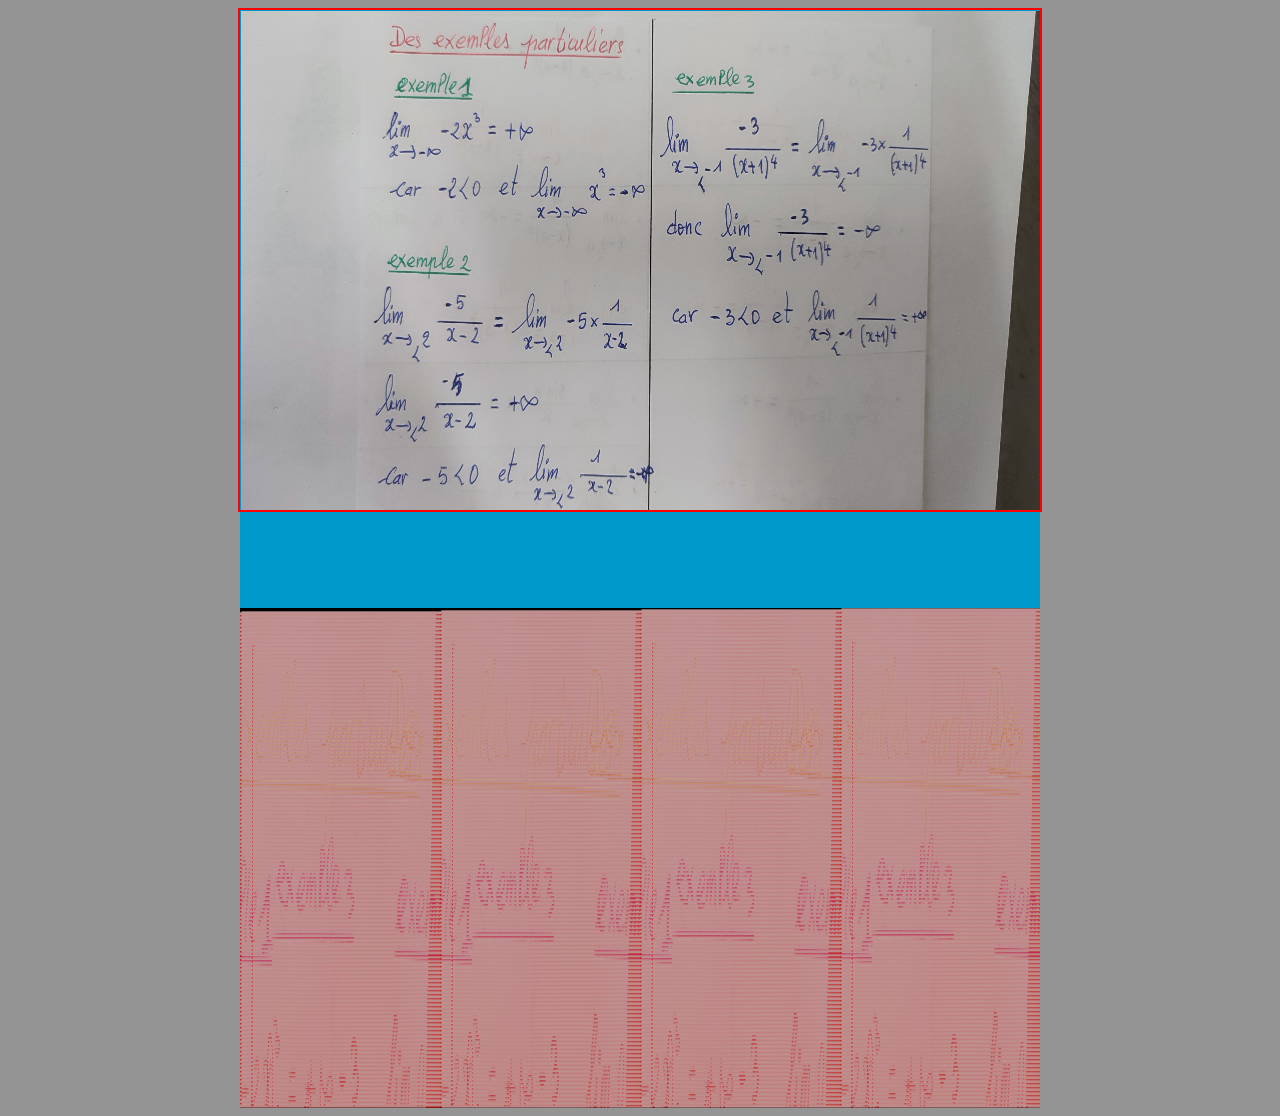
==== index.html @ bc02d4cb "Update and rename canva.html to index.html" ====
<!DOCTYPE html>
<html>
<head>
<meta charset="utf-8">
<title> HOME   </title>
<link rel="stylesheet" type="text/css" href="stylcanva.css">

</head>
<body> 
<script>
let ns="http://www.w3.org/2000/svg";
window.onload=function(){
var canvas=document.querySelector("#canv");
var context=canvas.getContext('2d');
var imag=new Image(); 
imag.onload=function(){context.drawImage(imag,0,0,4000,1800,1,1,800,500);
var imagedata=context.getImageData(0,0,canvas.width,canvas.height);

var pix=imagedata.data;
for(let i=0;i<500;i++){for(let j=0;j<800;j++){let r=parseInt((pix[4*j+800*i-1]/255)*100);
let v=parseInt((pix[4*j+1+800*i-1]/255)*100);let b=parseInt((pix[4*j+2+800*i-1]/255)*100);
let col="rgba("+r+"%,"+v+"%,"+b+"%,1)";
let dr=document.createElementNS(ns,"line");
dr.setAttribute("x1",""+j);dr.setAttribute("x2",""+(j+1));dr.setAttribute("y1",""+i);dr.setAttribute("y2",""+i);
dr.setAttribute("stroke-width","1");dr.setAttribute("stroke",col);
document.querySelector("#sv").append(dr);


}

}
}
imag.src='courimg1.jpg';
 };


 

</script>




<div id="chap">

<canvas id="canv" width="800" height="500"></canvas>

<svg id="sv"></svg>

</div>

 
</body>
</html>
---- stylcanva.css ----
a{color:white; text-decoration:none;}
canvas{border:2px solid red;}
svg{background-color: rgba(0%,0%,0%,1);height: 500px;width: 800px;}
body{background-color: rgba(30%,30%,30%,0.6);display:flex;justify-content:center;}
#nv1{background-color: rgba(60%,100%,60%,1);position: absolute;height: 400px;width:800px;}

#niv{background-color: rgba(0%,0%,0%,1);position: absolute;height: 60px;width:250px;left:5px; 
top:10px;color:white;font-size:20px;content:justify;text-align: center;}
#e6{background-color: rgba(0%,0%,0%,1);position: absolute;height: 40px;width:60px;left:5px; 
top:72px;color:white;font-size:25px;font-family:Arial;content: justify; text-align: center;
display: inline-block;}

#e5{background-color: rgba(0%,0%,0%,1);position: absolute;height: 40px;width:60px;left:68px; 
top:72px;color:white;font-size:25px;font-family:Arial;content: justify;text-align: center;display: inline-block;}

#e4{background-color: rgba(0%,0%,0%,1);position: absolute;height: 40px;width:60px;left:131px; 
top:72px;color:white;font-size:25px;font-family:Arial;content: justify;text-align: center;display: inline-block;}

#e3{background-color: rgba(0%,0%,0%,1);position: absolute;height: 40px;width:60px;left:194px; 
top:72px;color:white;font-size:25px;font-family:Arial;content: justify; text-align: center;display: inline-block;}

#e2{background-color: rgba(0%,0%,0%,1);position: absolute;height: 40px;width:60px;left:5px; 
top:114px;color:white;font-size:25px;font-family:Arial;content: justify; text-align: center;display: inline-block;}
#e1{background-color: rgba(0%,0%,0%,1);position: absolute;height: 40px;width:60px;left:68px; 
top:114px;color:white;font-size:25px;font-family:Arial;content: justify; text-align: center;display: inline-block;}

#ter{background-color: rgba(0%,100%,0%,1);position: absolute;height: 40px;width:60px;left:131px; 
top:114px;color:white;font-size:25px;font-family:Arial;content: justify; text-align: center;display: inline-block;}

#bp1{background-color: rgba(0%,0%,0%,1);position: absolute;height: 40px;width:80px;left:5px; 
top:163px;color:white;font-size:20px;font-family:Arial;content: justify; text-align: center;display: inline-block;}

#bp2{background-color: rgba(0%,0%,0%,1);position: absolute;height: 40px;width:80px;left:88px; 
top:163px;color:white;font-size:20px;font-family:Arial;content: justify; text-align: center;display: inline-block;}

#bp3{background-color: rgba(0%,0%,0%,1);position: absolute;height: 40px;width:80px;left:171px; 
top:163px;color:white;font-size:20px;font-family:Arial;content: justify; text-align: center;display: inline-block;}

#bp4{background-color: rgba(0%,0%,0%,1);position: absolute;height: 40px;width:80px;left:5px; 
top:210px;color:white;font-size:20px;font-family:Arial;content: justify; text-align: center;display: inline-block;}

#bp5{background-color: rgba(0%,0%,0%,1);position: absolute;height: 40px;width:80px;left:88px; 
top:210px;color:white;font-size:20px;font-family:Arial;content: justify; text-align: center;display: inline-block;}

#conex{background-color: rgba(0%,0%,100%,1);position: absolute;height: 60px;width:300px;left:20px; 
top:280px;color:white;font-size:40px;font-family:Arial;content: justify; text-align: center;display: block;}


#regis{background-color: rgba(0%,0%,100%,1);position: absolute;height: 60px;width:300px; 
top:280px;color:white;font-size:40px;font-family:Arial;content: justify; text-align: center;display: block;}

#chap{background-color: rgba(0%,60%,80%,1);height: 1100px;width:800px;
display:flex;align-items:center; justify-content:space-between;flex-direction:column;}

#subj{background-color: rgba(0%,0%,0%,1);height: 50px;width:600px;
display:flex;align-items:center; justify-content:center;
color:white;font-size:40px;font-family:Arial;content: justify; text-align: center;}


#sj1{background-color: rgba(0%,0%,0%,1);height: 30px;width:600px;
display:flex;align-items:center; justify-content:center;
color:white;font-size:20px;font-family:Arial;
 border-radius:5px; border: 1px solid rgba(100%,0%,50%,1); }

#sj2{background-color: rgba(0%,0%,0%,1);height: 30px;width:600px;
display:flex;align-items:center; justify-content:center; 
color:white;font-size:20px;font-family:Arial;
 border-radius:5px; border: 1px solid rgba(100%,0%,50%,1);}

#sj3{background-color: rgba(0%,0%,0%,1);height: 30px;width:600px;
display:flex;align-items:center; justify-content:center;
color:white;font-size:20px;font-family:Arial;
 border-radius:5px; border: 1px solid rgba(100%,0%,50%,1);}


#sj4{background-color: rgba(0%,0%,0%,1);height: 30px;width:600px;
display:flex;align-items:center; justify-content:center; 
color:white;font-size:20px;font-family:Arial;
 border-radius:5px; border: 1px solid rgba(100%,0%,50%,1);}

#sj5{background-color: rgba(0%,0%,0%,1);height: 30px;width:600px; 
display:flex;align-items:center; justify-content:center;
color:white;font-size:20px;font-family:Arial;
 border-radius:5px; border: 1px solid rgba(100%,0%,50%,1);}

#sj6{background-color: rgba(0%,0%,0%,1);height: 30px;width:600px;
display:flex;align-items:center; justify-content:center;
color:white;font-size:20px;font-family:Arial
 border-radius:5px; border: 1px solid rgba(100%,0%,50%,1);}



#sj7{background-color: rgba(0%,0%,0%,1);height: 30px;width:600px;
display:flex;align-items:center; justify-content:center; 
color:white;font-size:20px;font-family:Arial;
 border-radius:5px; border: 1px solid rgba(100%,0%,50%,1);}

#sj8{background-color: rgba(0%,0%,0%,1);height: 40px;width:600px;
display:flex;align-items:center; justify-content:center; 
color:white;font-size:20px;font-family:Arial;
 border-radius:5px; border: 1px solid rgba(100%,0%,50%,1);}

#sj9{background-color: rgba(0%,0%,0%,1);height: 30px;width:600px;
display:flex;align-items:center; justify-content:center;
color:white;font-size:20px;font-family:Arial;
 border-radius:5px; border: 1px solid rgba(100%,0%,50%,1);}

#sj10{background-color: rgba(0%,0%,0%,1);height: 30px;width:600px;
display:flex;align-items:center; justify-content:center; 
color:white;font-size:20px;font-family:Arial; 
text-align: center; border-radius:5px; border: 1px solid rgba(100%,0%,50%,1);}

#sj11{background-color: rgba(0%,0%,0%,1);height: 30px;width:600px;
display:flex;align-items:center; justify-content:center; 
color:white;font-size:20px;font-family:Arial;content: justify; text-align: center;
 border-radius:5px; border: 1px solid rgba(100%,0%,50%,1);}


#sj12{background-color: rgba(0%,0%,0%,1);height: 30px;width:600px;
display:flex;align-items:center; justify-content:center; 
color:white;font-size:17px;font-family:Arial;content: justify; text-align: center;
 border-radius:5px; border: 1px solid rgba(100%,0%,50%,1);}


#sj13{background-color: rgba(0%,0%,0%,1);height: 30px;width:600px;
display:flex;align-items:center; justify-content:center;
color:white;font-size:20px;font-family:Arial;
 border-radius:5px; border: 1px solid rgba(100%,0%,50%,1);}
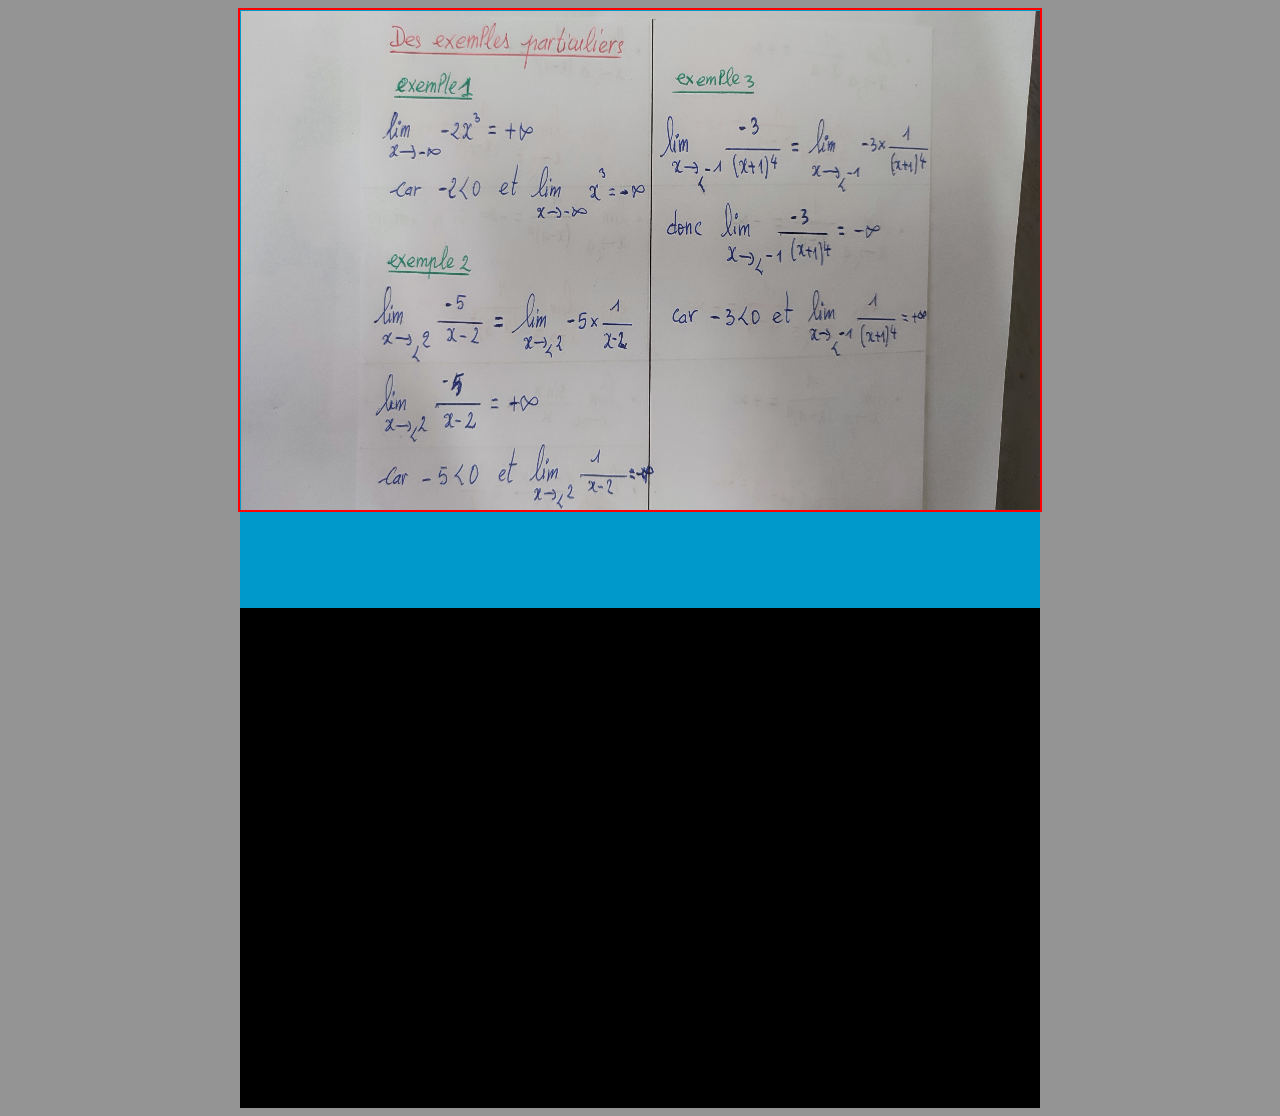
==== commit ba7fd4d2: "Update index.html" ====
--- a/index.html
+++ b/index.html
@@ -19,9 +19,10 @@
 var imagedata=context.getImageData(0,0,canvas.width,canvas.height);
 
 var pix=imagedata.data;
-for(let i=0;i<500;i++){for(let j=0;j<800;j++){let r=parseInt((pix[4*j+800*i-1]/255)*100);
-let v=parseInt((pix[4*j+1+800*i-1]/255)*100);let b=parseInt((pix[4*j+2+800*i-1]/255)*100);
-let col="rgba("+r+"%,"+v+"%,"+b+"%,1)";
+for(let i=0;i<500;i++){for(let j=0;j<800;j++){let r=parseInt(pix[4*j+800*i*4-4]);
+let v=parseInt(pix[4*j+1+800*i*4-4]);let b=parseInt(pix[4*j+2+800*i*4-4]);
+/*let col="rgba("+r+"%,"+v+"%,"+b+"%,1)";*/
+ let col="rgba("+r+" "+v+" "+b+" 1)";                                             
 let dr=document.createElementNS(ns,"line");
 dr.setAttribute("x1",""+j);dr.setAttribute("x2",""+(j+1));dr.setAttribute("y1",""+i);dr.setAttribute("y2",""+i);
 dr.setAttribute("stroke-width","1");dr.setAttribute("stroke",col);
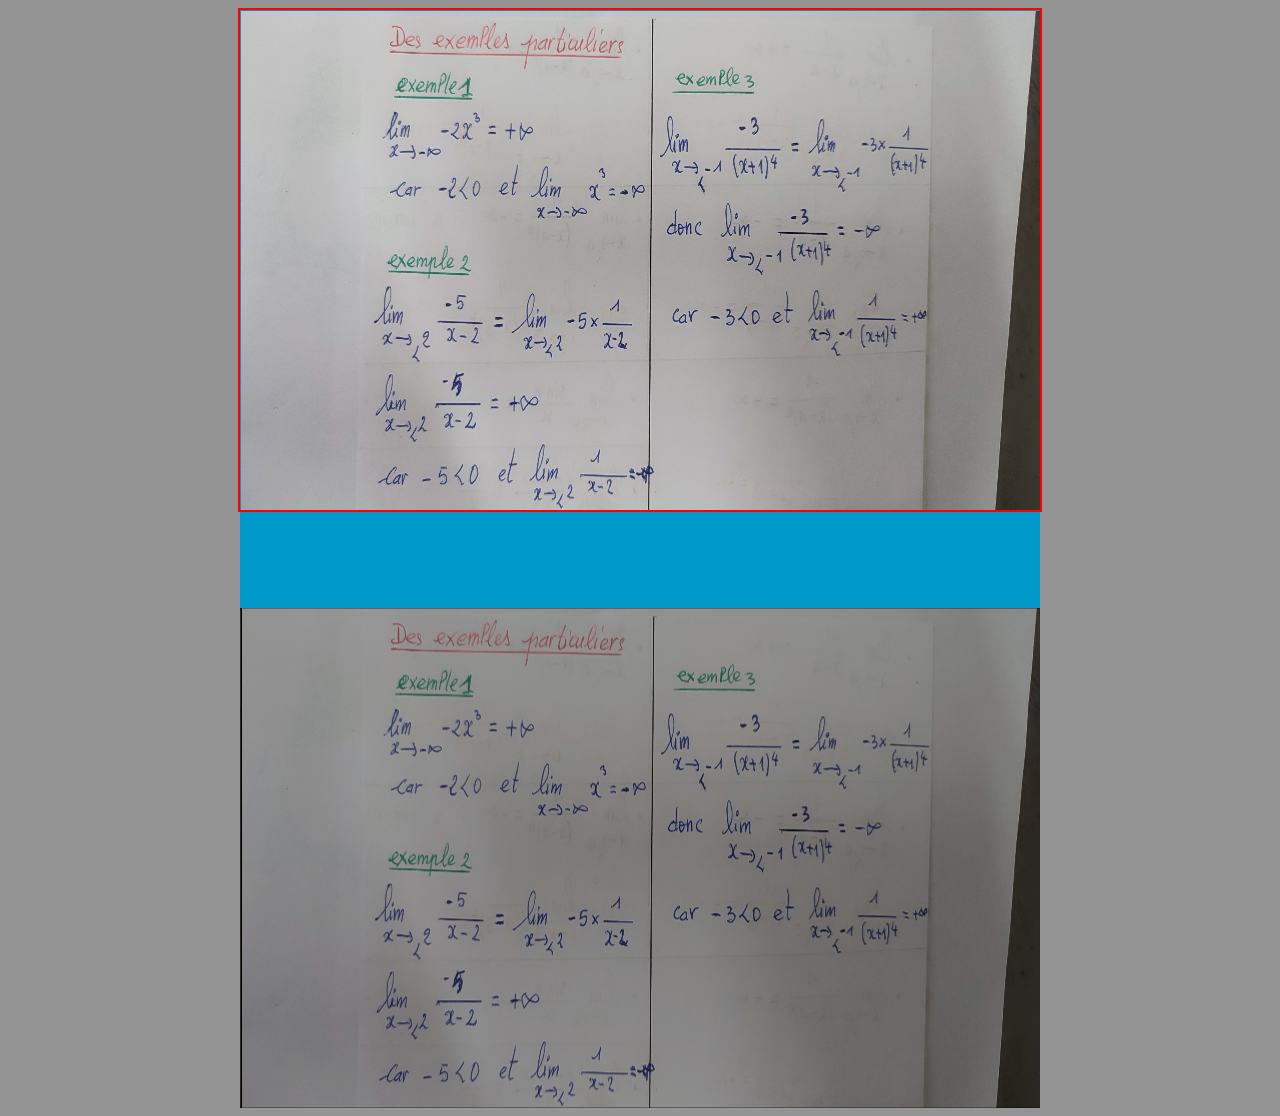
==== commit 07d3dd8f: "Update index.html" ====
--- a/index.html
+++ b/index.html
@@ -22,7 +22,7 @@
 for(let i=0;i<500;i++){for(let j=0;j<800;j++){let r=parseInt(pix[4*j+800*i*4-4]);
 let v=parseInt(pix[4*j+1+800*i*4-4]);let b=parseInt(pix[4*j+2+800*i*4-4]);
 /*let col="rgba("+r+"%,"+v+"%,"+b+"%,1)";*/
- let col="rgba("+r+" "+v+" "+b+" 1)";                                             
+ let col="rgba("+r+","+v+","+b+",1)";                                             
 let dr=document.createElementNS(ns,"line");
 dr.setAttribute("x1",""+j);dr.setAttribute("x2",""+(j+1));dr.setAttribute("y1",""+i);dr.setAttribute("y2",""+i);
 dr.setAttribute("stroke-width","1");dr.setAttribute("stroke",col);
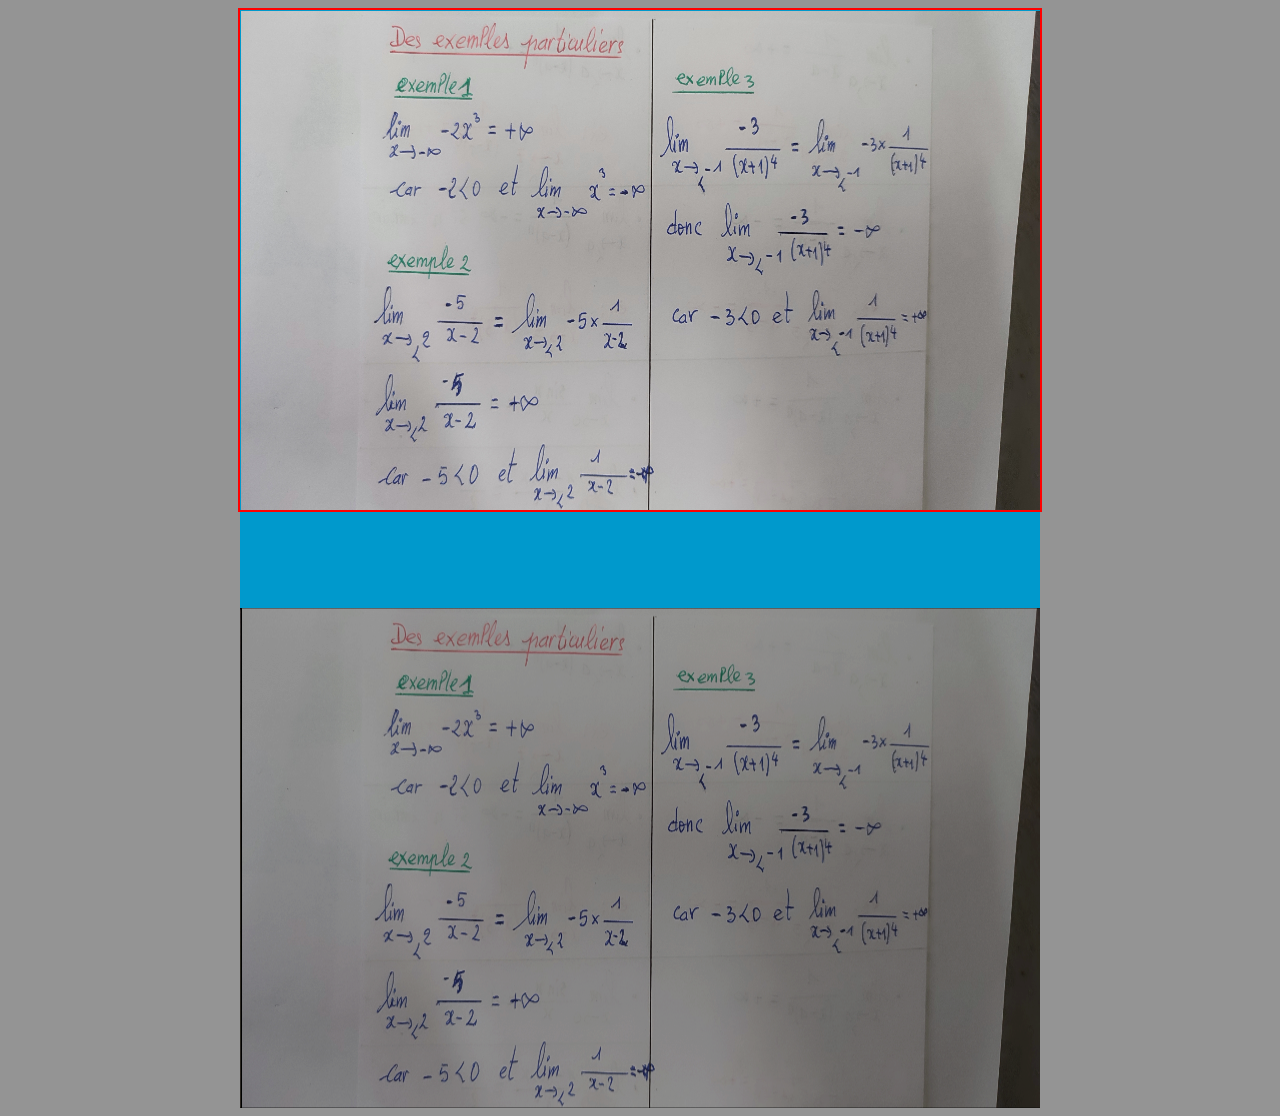
==== commit 5630c009: "Update index.html" ====
--- a/index.html
+++ b/index.html
@@ -19,10 +19,9 @@
 var imagedata=context.getImageData(0,0,canvas.width,canvas.height);
 
 var pix=imagedata.data;
-for(let i=0;i<500;i++){for(let j=0;j<800;j++){let r=parseInt(pix[4*j+800*i*4-4]);
-let v=parseInt(pix[4*j+1+800*i*4-4]);let b=parseInt(pix[4*j+2+800*i*4-4]);
-/*let col="rgba("+r+"%,"+v+"%,"+b+"%,1)";*/
- let col="rgba("+r+","+v+","+b+",1)";                                             
+for(let i=0;i<500;i++){for(let j=0;j<800;j++){let r=parseInt((pix[4*j+800*i*4-4]/255)*100);
+let v=parseInt((pix[4*j+1+800*i*4-4]/255)*100);let b=parseInt((pix[4*j+2+800*i*4-4]/255)*100);
+let col="rgba("+r+"%,"+v+"%,"+b+"%,1)";                                            
 let dr=document.createElementNS(ns,"line");
 dr.setAttribute("x1",""+j);dr.setAttribute("x2",""+(j+1));dr.setAttribute("y1",""+i);dr.setAttribute("y2",""+i);
 dr.setAttribute("stroke-width","1");dr.setAttribute("stroke",col);
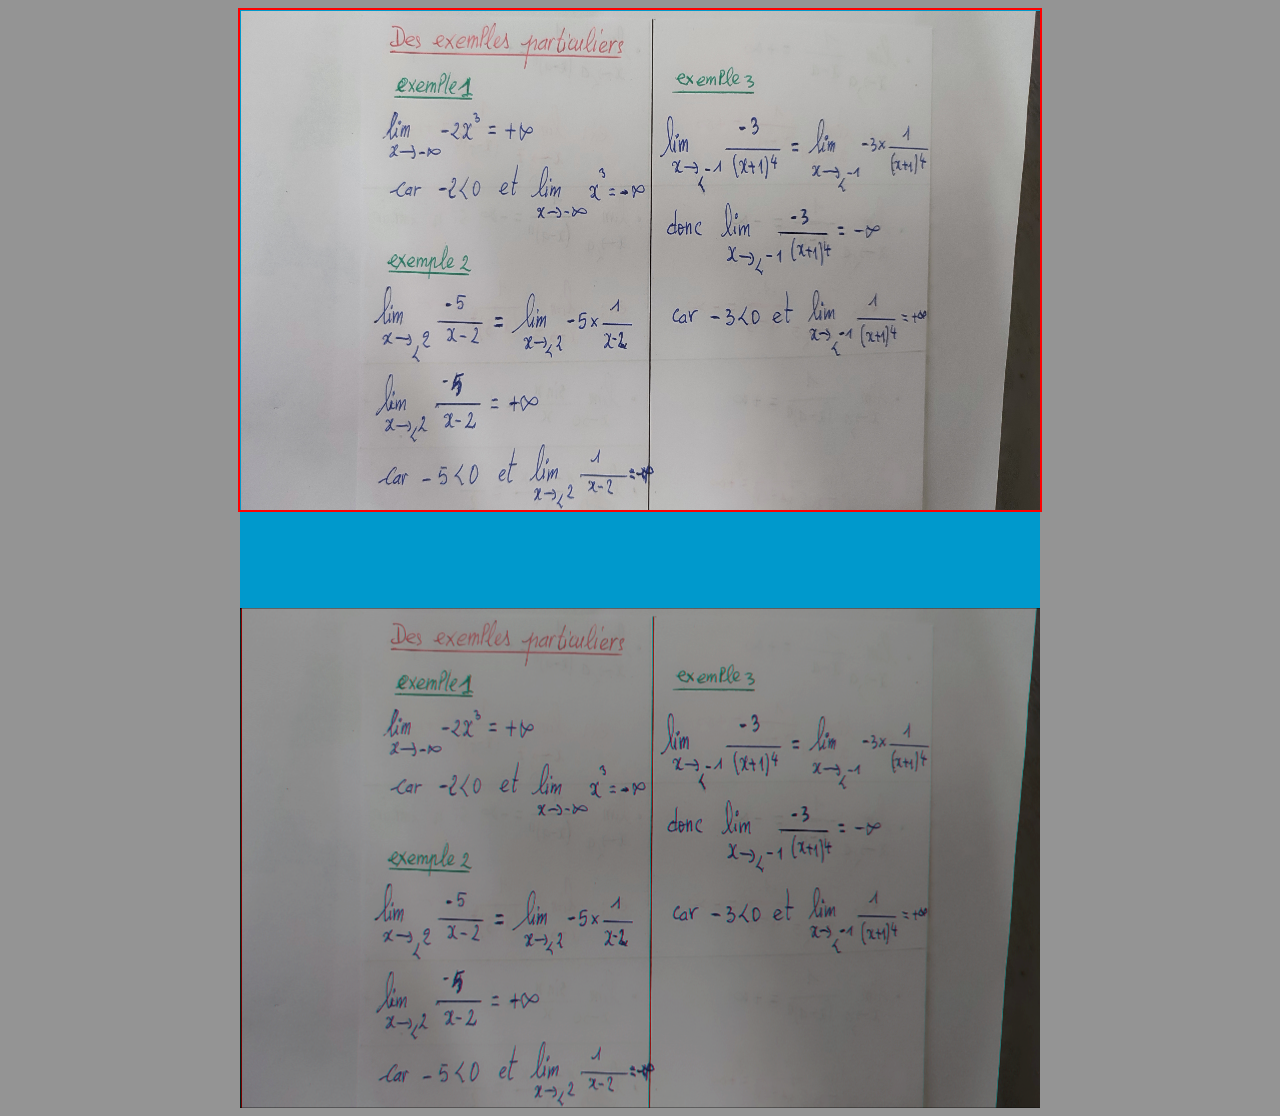
==== commit 58b0b5b8: "Update index.html" ====
--- a/index.html
+++ b/index.html
@@ -19,7 +19,7 @@
 var imagedata=context.getImageData(0,0,canvas.width,canvas.height);
 
 var pix=imagedata.data;
-for(let i=0;i<500;i++){for(let j=0;j<800;j++){let r=parseInt((pix[4*j+800*i*4-4]/255)*100);
+for(let i=0;i<500;i++){for(let j=0;j<800;j++){let r=parseInt((pix[4*j+800*i*4]/255)*100);
 let v=parseInt((pix[4*j+1+800*i*4-4]/255)*100);let b=parseInt((pix[4*j+2+800*i*4-4]/255)*100);
 let col="rgba("+r+"%,"+v+"%,"+b+"%,1)";                                            
 let dr=document.createElementNS(ns,"line");
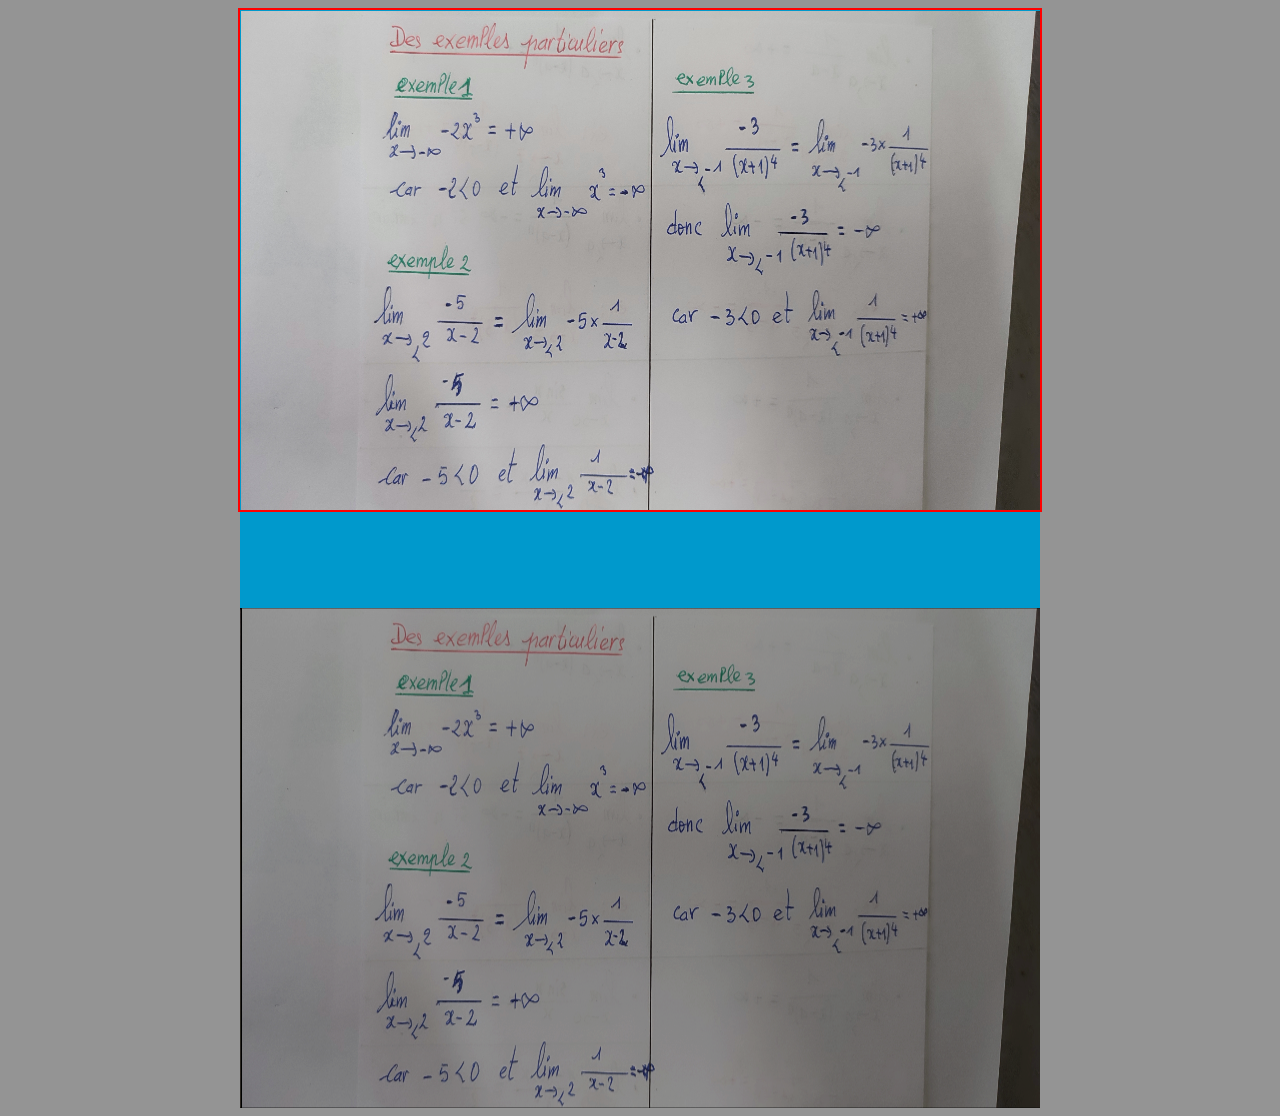
==== commit 3d4cd959: "Update index.html" ====
--- a/index.html
+++ b/index.html
@@ -19,8 +19,9 @@
 var imagedata=context.getImageData(0,0,canvas.width,canvas.height);
 
 var pix=imagedata.data;
-for(let i=0;i<500;i++){for(let j=0;j<800;j++){let r=parseInt((pix[4*j+800*i*4]/255)*100);
-let v=parseInt((pix[4*j+1+800*i*4-4]/255)*100);let b=parseInt((pix[4*j+2+800*i*4-4]/255)*100);
+for(let i=0;i<500;i++){for(let j=0;j<800;j++){let r=0;let v=0;let b=0;
+  if(i==0){b=parseInt((pix[4*j+2+800*i*4]/255)*100);r=parseInt((pix[4*j+800*i*4]/255)*100); v=parseInt((pix[4*j+1+800*i*4]/255)*100);}
+  if(i>0){b=parseInt((pix[4*j+2+800*i*4-4]/255)*100);r=parseInt((pix[4*j+800*i*4-4]/255)*100); v=parseInt((pix[4*j+1+800*i*4-4]/255)*100);}                                          
 let col="rgba("+r+"%,"+v+"%,"+b+"%,1)";                                            
 let dr=document.createElementNS(ns,"line");
 dr.setAttribute("x1",""+j);dr.setAttribute("x2",""+(j+1));dr.setAttribute("y1",""+i);dr.setAttribute("y2",""+i);
